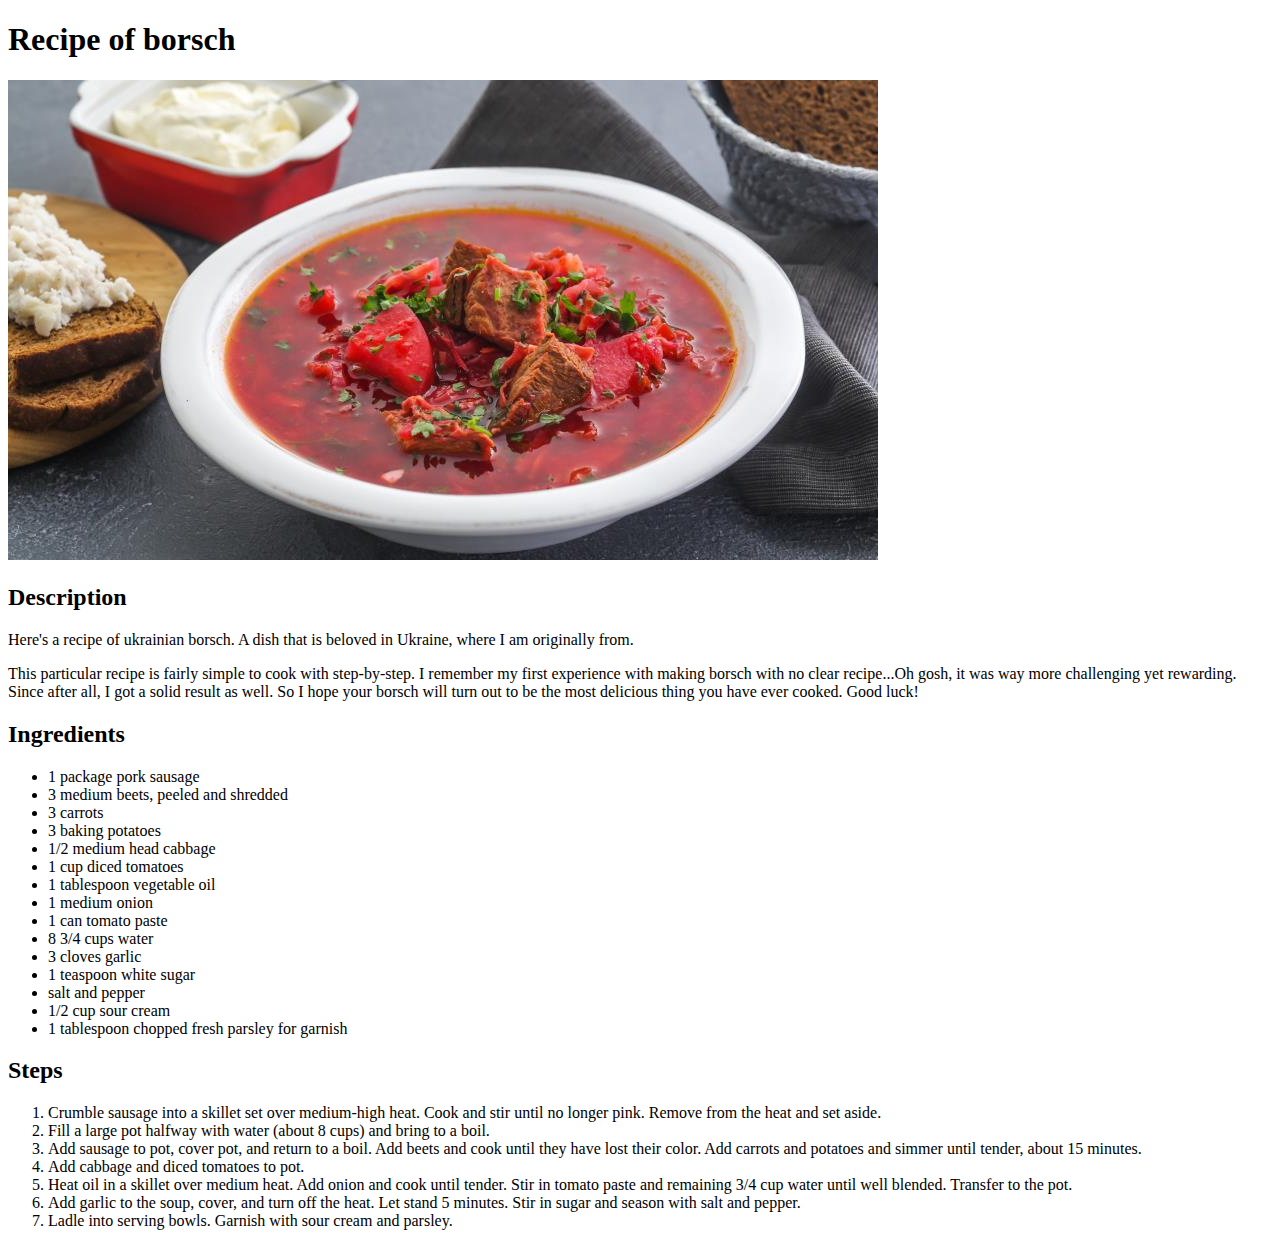
==== recipes/borsch.html @ c952f5ef "Add the recipe of borsch" ====
<!DOCTYPE html>

<html lang="en">
    <head>
        <meta charset="UTF-8">
        <title>First recipe</title>
    </head>

    <body>
        <h1>Recipe of borsch</h1>
        <img src="../images/borsch.jpg">
        <h2>Description</h2>
        <p>Here's a recipe of ukrainian borsch. A dish that is beloved in Ukraine, where I am originally from.</p>
        <p>This particular recipe is fairly simple to cook with step-by-step. I remember my first experience with making borsch with no clear recipe...Oh gosh, it was way more challenging yet rewarding. Since after all, I got a solid result as well. So I hope your borsch will turn out to be the most delicious thing you have ever cooked. Good luck!</p>
        <h2>Ingredients</h2>
        <ul>
            <li>1 package pork sausage</li>
            <li>3 medium beets, peeled and shredded</li>
            <li>3 carrots</li>
            <li>3 baking potatoes</li>
            <li>1/2 medium head cabbage</li>
            <li>1 cup diced tomatoes</li>
            <li>1 tablespoon vegetable oil</li>
            <li>1 medium onion</li>
            <li>1 can tomato paste</li>
            <li>8 3/4 cups water</li>
            <li>3 cloves garlic</li>
            <li>1 teaspoon white sugar</li>
            <li>salt and pepper</li>
            <li>1/2 cup sour cream</li>
            <li>1 tablespoon chopped fresh parsley for garnish</li>
        </ul>
        <h2>Steps</h2>
        <ol>
            <li>Crumble sausage into a skillet set over medium-high heat. Cook and stir until no longer pink. Remove from the heat and set aside.</li>
            <li>Fill a large pot halfway with water (about 8 cups) and bring to a boil.</li>
            <li>Add sausage to pot, cover pot, and return to a boil. Add beets and cook until they have lost their color. Add carrots and potatoes and simmer until tender, about 15 minutes.</li>
            <li>Add cabbage and diced tomatoes to pot.</li>
            <li>Heat oil in a skillet over medium heat. Add onion and cook until tender. Stir in tomato paste and remaining 3/4 cup water until well blended. Transfer to the pot.</li>
            <li>Add garlic to the soup, cover, and turn off the heat. Let stand 5 minutes. Stir in sugar and season with salt and pepper.</li>
            <li>Ladle into serving bowls. Garnish with sour cream and parsley.</li>
        </ol>
    </body>
</html>
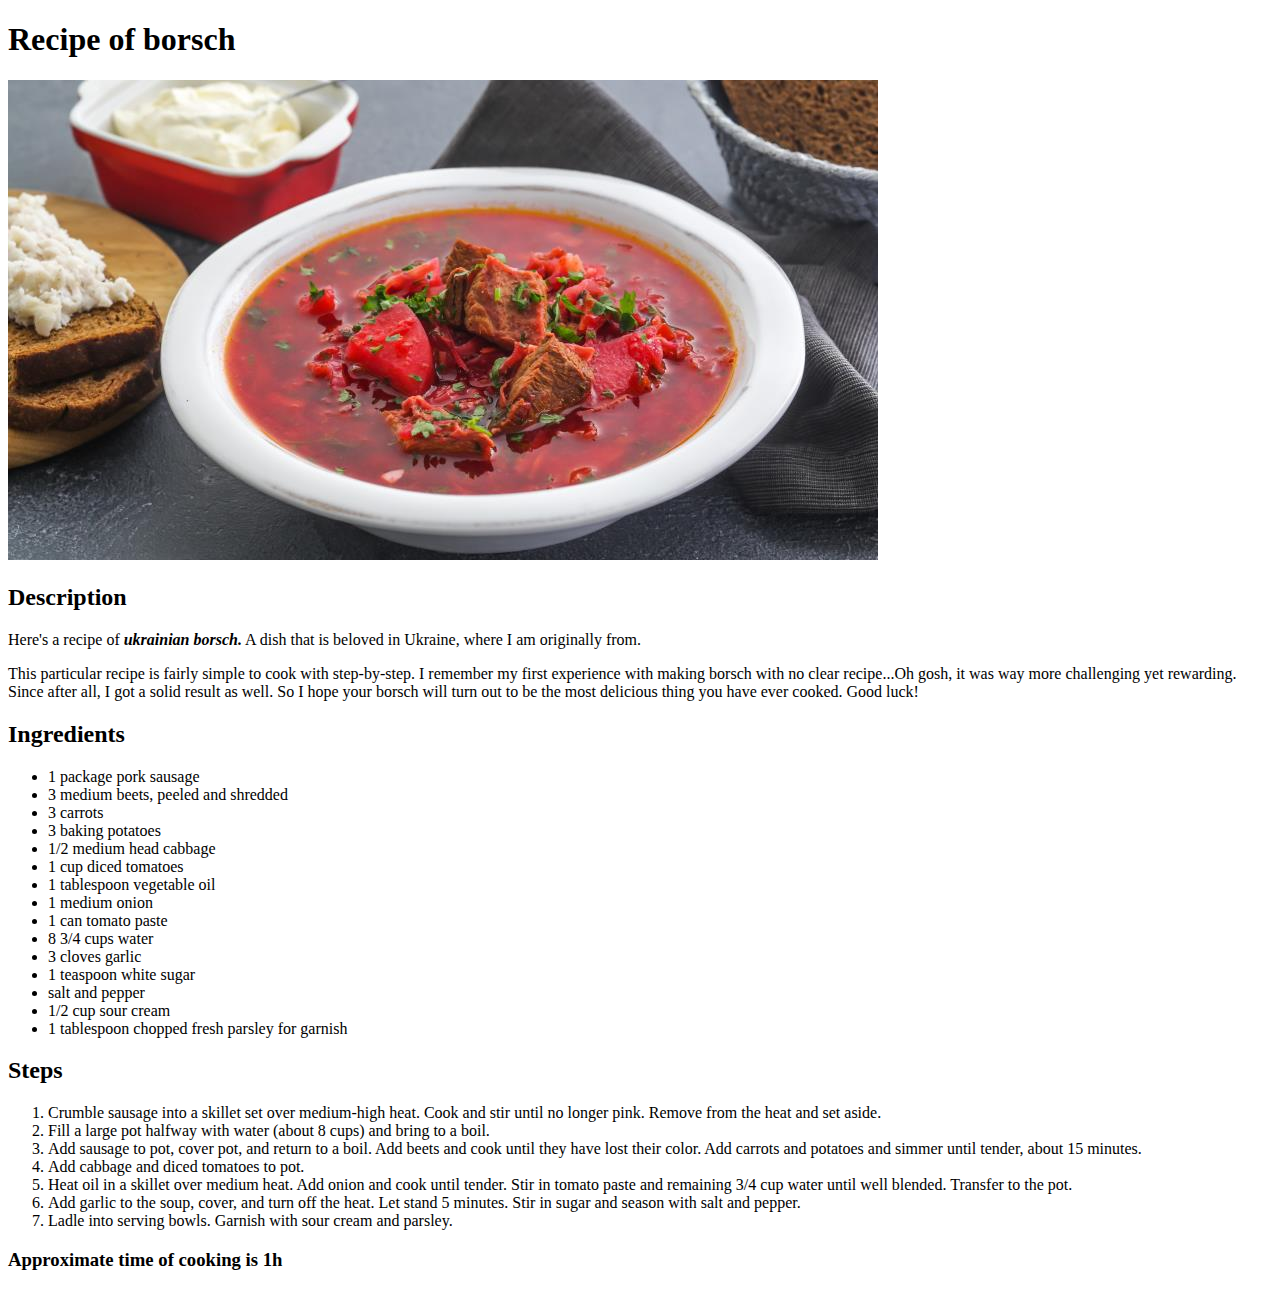
==== commit cf07c742: "Add a time-for-cooking section for the 3 recipes" ====
--- a/recipes/borsch.html
+++ b/recipes/borsch.html
@@ -8,37 +8,41 @@
 
     <body>
         <h1>Recipe of borsch</h1>
-        <img src="../images/borsch.jpg">
+            <img src="../images/borsch.jpg" alt="borsch soup">
         <h2>Description</h2>
-        <p>Here's a recipe of ukrainian borsch. A dish that is beloved in Ukraine, where I am originally from.</p>
-        <p>This particular recipe is fairly simple to cook with step-by-step. I remember my first experience with making borsch with no clear recipe...Oh gosh, it was way more challenging yet rewarding. Since after all, I got a solid result as well. So I hope your borsch will turn out to be the most delicious thing you have ever cooked. Good luck!</p>
+            <p>Here's a recipe of <strong><em>ukrainian borsch.</em></strong> A dish that is beloved in Ukraine, where I am originally from.</p>
+            <p>This particular recipe is fairly simple to cook with step-by-step. I remember my first experience with making borsch with no clear recipe...Oh gosh, it was way more challenging yet rewarding. Since after all, I got a solid result as well. So I hope your borsch will turn out to be the most delicious thing you have ever cooked. Good luck!</p>
+
         <h2>Ingredients</h2>
-        <ul>
-            <li>1 package pork sausage</li>
-            <li>3 medium beets, peeled and shredded</li>
-            <li>3 carrots</li>
-            <li>3 baking potatoes</li>
-            <li>1/2 medium head cabbage</li>
-            <li>1 cup diced tomatoes</li>
-            <li>1 tablespoon vegetable oil</li>
-            <li>1 medium onion</li>
-            <li>1 can tomato paste</li>
-            <li>8 3/4 cups water</li>
-            <li>3 cloves garlic</li>
-            <li>1 teaspoon white sugar</li>
-            <li>salt and pepper</li>
-            <li>1/2 cup sour cream</li>
-            <li>1 tablespoon chopped fresh parsley for garnish</li>
-        </ul>
+            <ul>
+                <li>1 package pork sausage</li>
+                <li>3 medium beets, peeled and shredded</li>
+                <li>3 carrots</li>
+                <li>3 baking potatoes</li>
+                <li>1/2 medium head cabbage</li>
+                <li>1 cup diced tomatoes</li>
+                <li>1 tablespoon vegetable oil</li>
+                <li>1 medium onion</li>
+                <li>1 can tomato paste</li>
+                <li>8 3/4 cups water</li>
+                <li>3 cloves garlic</li>
+                <li>1 teaspoon white sugar</li>
+                <li>salt and pepper</li>
+                <li>1/2 cup sour cream</li>
+                <li>1 tablespoon chopped fresh parsley for garnish</li>
+            </ul>
+
         <h2>Steps</h2>
-        <ol>
-            <li>Crumble sausage into a skillet set over medium-high heat. Cook and stir until no longer pink. Remove from the heat and set aside.</li>
-            <li>Fill a large pot halfway with water (about 8 cups) and bring to a boil.</li>
-            <li>Add sausage to pot, cover pot, and return to a boil. Add beets and cook until they have lost their color. Add carrots and potatoes and simmer until tender, about 15 minutes.</li>
-            <li>Add cabbage and diced tomatoes to pot.</li>
-            <li>Heat oil in a skillet over medium heat. Add onion and cook until tender. Stir in tomato paste and remaining 3/4 cup water until well blended. Transfer to the pot.</li>
-            <li>Add garlic to the soup, cover, and turn off the heat. Let stand 5 minutes. Stir in sugar and season with salt and pepper.</li>
-            <li>Ladle into serving bowls. Garnish with sour cream and parsley.</li>
-        </ol>
+            <ol>
+                <li>Crumble sausage into a skillet set over medium-high heat. Cook and stir until no longer pink. Remove from the heat and set aside.</li>
+                <li>Fill a large pot halfway with water (about 8 cups) and bring to a boil.</li>
+                <li>Add sausage to pot, cover pot, and return to a boil. Add beets and cook until they have lost their color. Add carrots and potatoes and simmer until tender, about 15 minutes.</li>
+                <li>Add cabbage and diced tomatoes to pot.</li>
+                <li>Heat oil in a skillet over medium heat. Add onion and cook until tender. Stir in tomato paste and remaining 3/4 cup water until well blended. Transfer to the pot.</li>
+                <li>Add garlic to the soup, cover, and turn off the heat. Let stand 5 minutes. Stir in sugar and season with salt and pepper.</li>
+                <li>Ladle into serving bowls. Garnish with sour cream and parsley.</li>
+            </ol>
+
+            <h3>Approximate time of cooking is 1h</h3>
     </body>
 </html>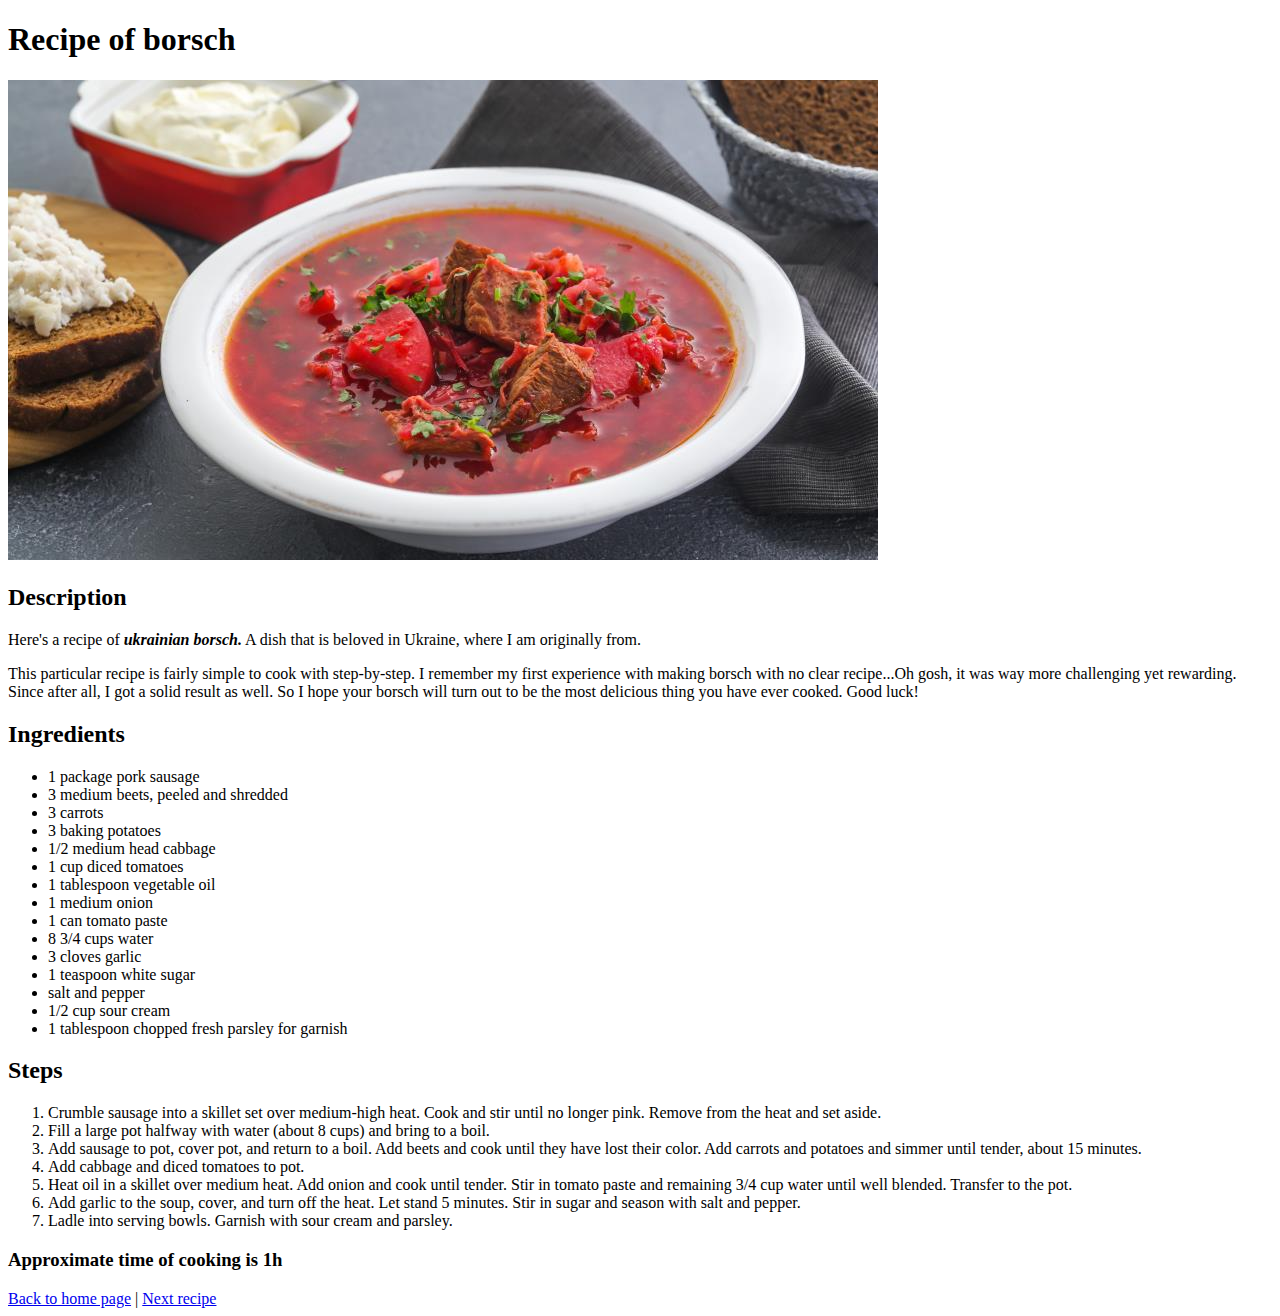
==== commit 5dd889cc: "Add links to home, previous and next pages" ====
--- a/recipes/borsch.html
+++ b/recipes/borsch.html
@@ -3,7 +3,7 @@
 <html lang="en">
     <head>
         <meta charset="UTF-8">
-        <title>First recipe</title>
+        <title>Borsch's page</title>
     </head>
 
     <body>
@@ -43,6 +43,9 @@
                 <li>Ladle into serving bowls. Garnish with sour cream and parsley.</li>
             </ol>
 
-            <h3>Approximate time of cooking is 1h</h3>
+        <h3>Approximate time of cooking is 1h</h3>
+
+        <a href="../index.html">Back to home page</a> |
+        <a href="./vareniky.html">Next recipe</a>
     </body>
 </html>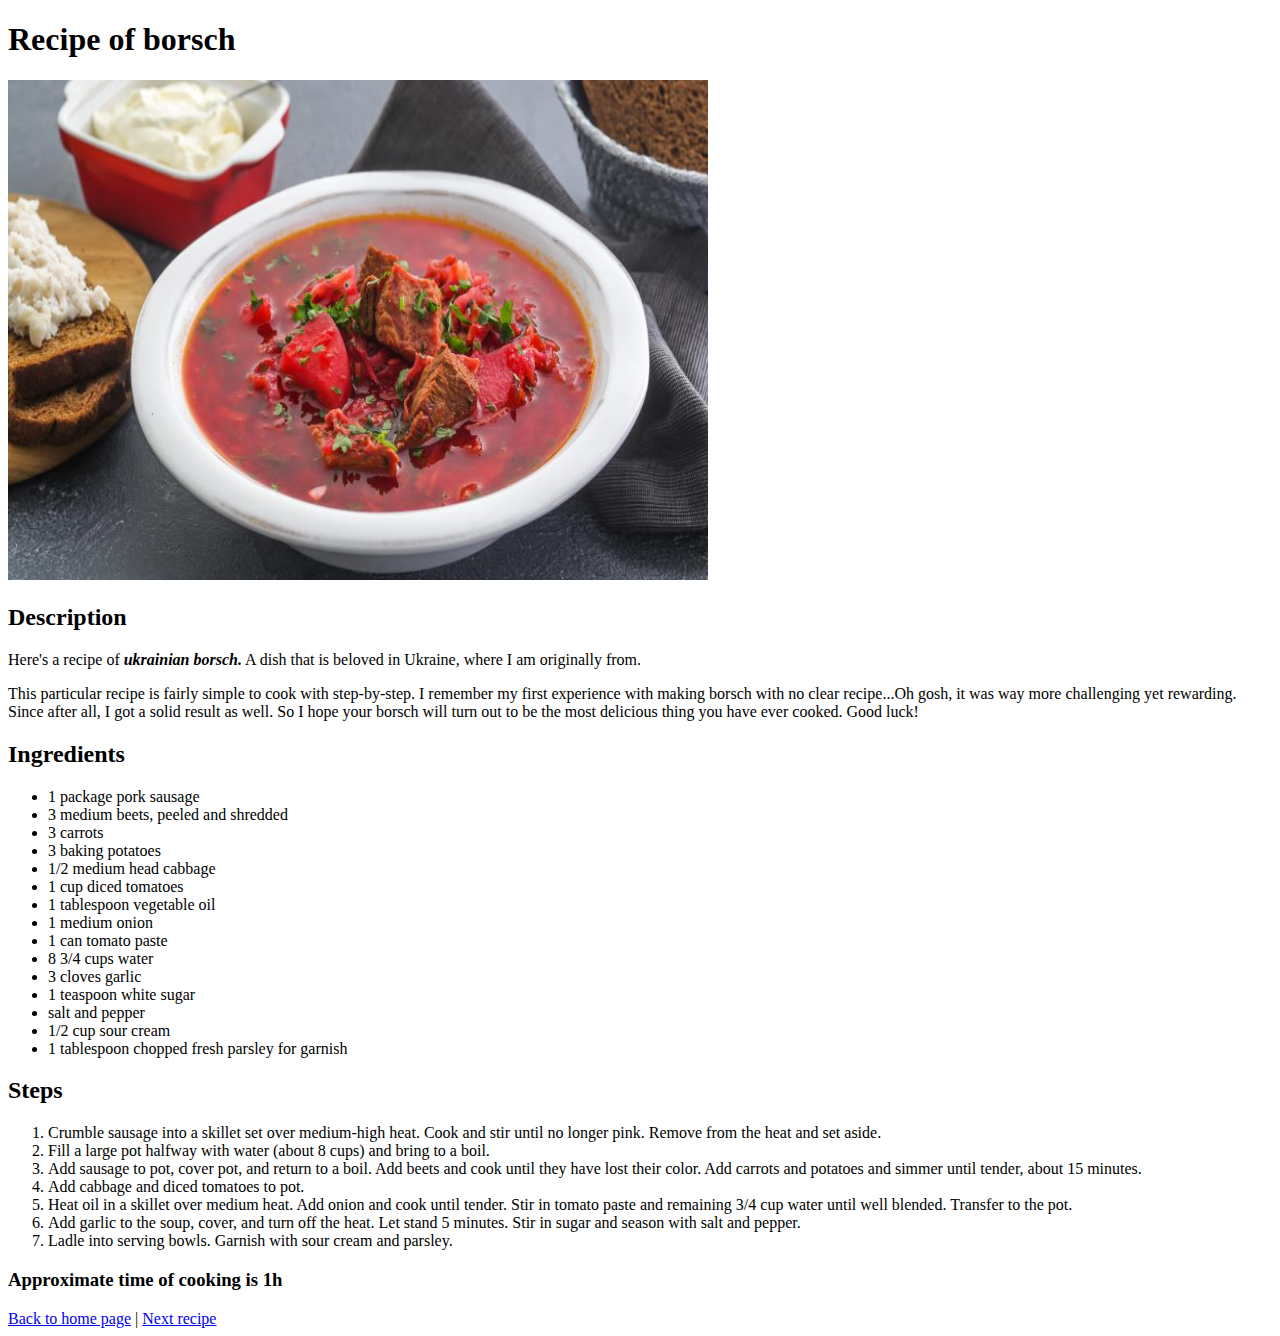
==== commit 6d4a8543: "Change images' sizes to 700x500" ====
--- a/recipes/borsch.html
+++ b/recipes/borsch.html
@@ -8,7 +8,7 @@
 
     <body>
         <h1>Recipe of borsch</h1>
-            <img src="../images/borsch.jpg" alt="borsch soup">
+            <img src="../images/borsch.jpg" alt="borsch soup" width="700" height="500">
         <h2>Description</h2>
             <p>Here's a recipe of <strong><em>ukrainian borsch.</em></strong> A dish that is beloved in Ukraine, where I am originally from.</p>
             <p>This particular recipe is fairly simple to cook with step-by-step. I remember my first experience with making borsch with no clear recipe...Oh gosh, it was way more challenging yet rewarding. Since after all, I got a solid result as well. So I hope your borsch will turn out to be the most delicious thing you have ever cooked. Good luck!</p>
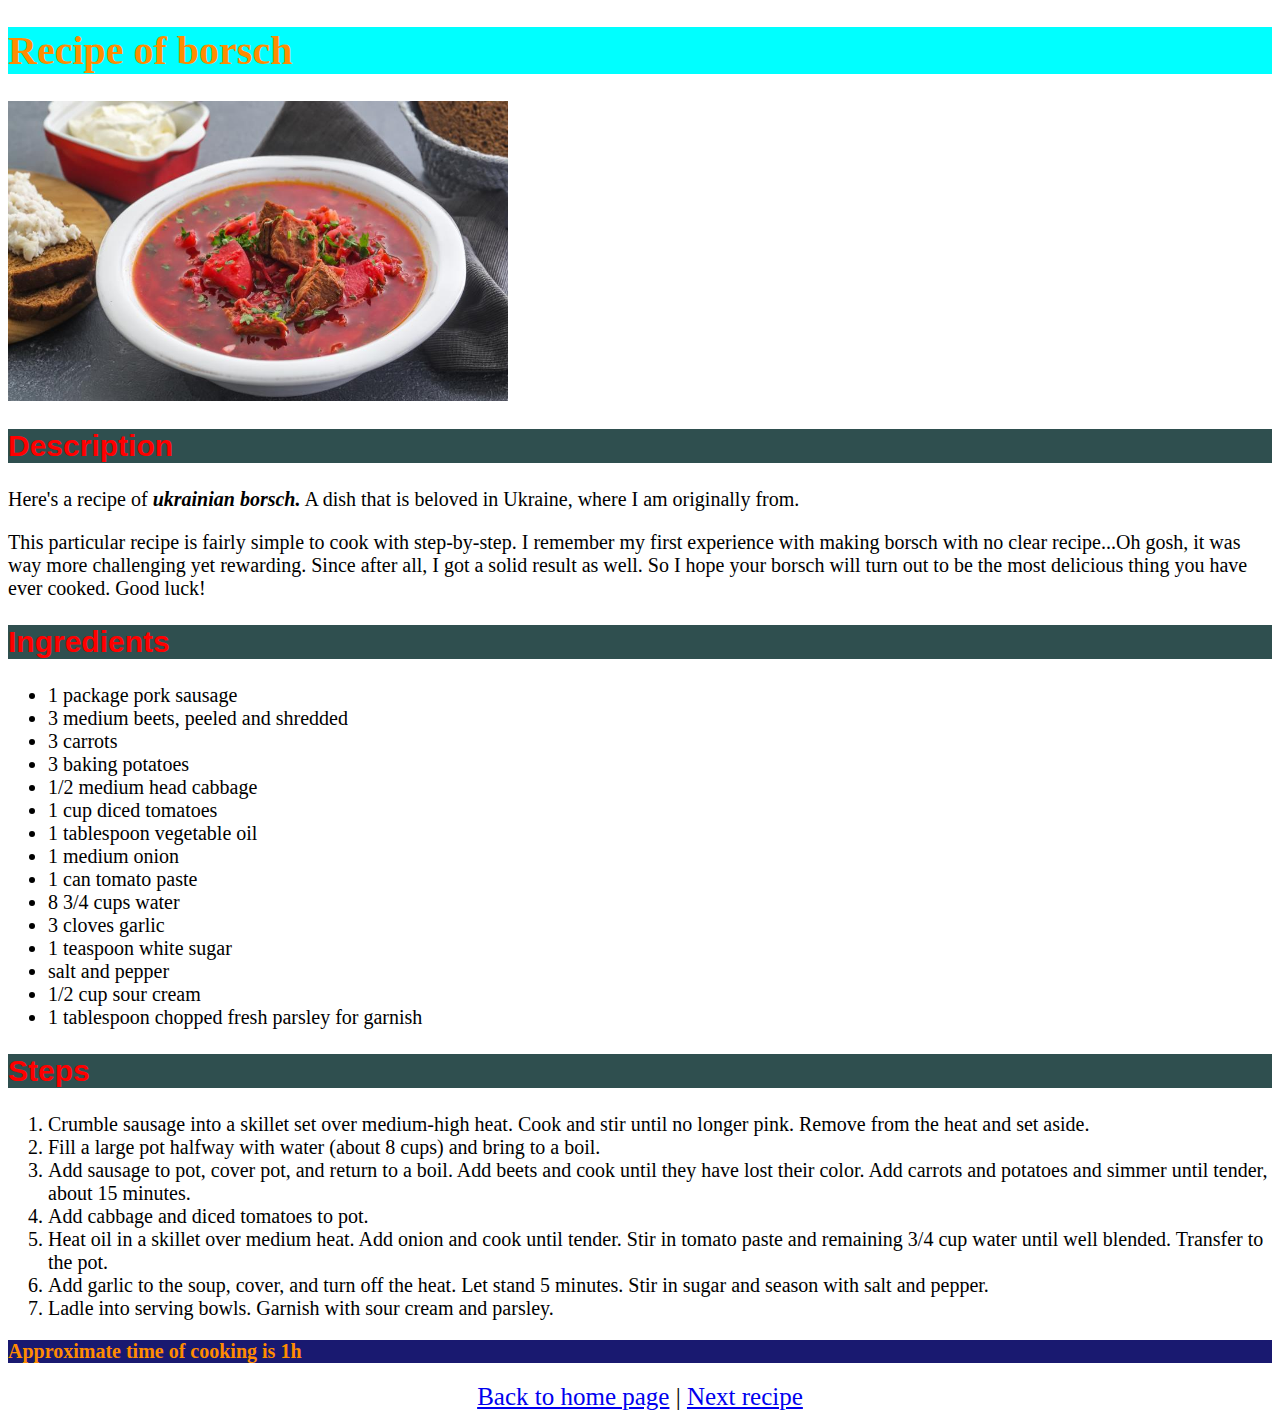
==== commit 1e1868ea: "Create one css file for the 1st and 2nd pages" ====
--- a/recipes/borsch.html
+++ b/recipes/borsch.html
@@ -4,11 +4,12 @@
     <head>
         <meta charset="UTF-8">
         <title>Borsch's page</title>
+        <link rel="stylesheet" href="./style.css">
     </head>
 
     <body>
         <h1>Recipe of borsch</h1>
-            <img src="../images/borsch.jpg" alt="borsch soup" width="700" height="500">
+            <img src="../images/borsch.jpg" alt="borsch soup" width="700" height="500" class="diff-size">
         <h2>Description</h2>
             <p>Here's a recipe of <strong><em>ukrainian borsch.</em></strong> A dish that is beloved in Ukraine, where I am originally from.</p>
             <p>This particular recipe is fairly simple to cook with step-by-step. I remember my first experience with making borsch with no clear recipe...Oh gosh, it was way more challenging yet rewarding. Since after all, I got a solid result as well. So I hope your borsch will turn out to be the most delicious thing you have ever cooked. Good luck!</p>
@@ -45,7 +46,9 @@
 
         <h3>Approximate time of cooking is 1h</h3>
 
-        <a href="../index.html">Back to home page</a> |
-        <a href="./vareniky.html">Next recipe</a>
+        <div class="feature">
+            <a href="../index.html">Back to home page</a> |
+            <a href="./vareniky.html">Next recipe</a>
+        </div>
     </body>
 </html>--- a/recipes/style.css
+++ b/recipes/style.css
@@ -0,0 +1,55 @@
+h1 {
+    color: darkorange;
+    background-color: aqua;
+    font-size: 40px;
+    font-family: 'Times New Roman', Times, serif, sans-serif;
+    font-weight: bold;
+}
+
+h2 {
+    background-color: darkslategray;
+    color: red;
+    font-size: 30px;
+    font-family:Arial, Helvetica, sans-serif;
+}
+
+img {
+    height: 500px;
+    width: 800px;
+}
+
+img.diff-size {
+    height: 300px;
+    width: 500px;
+}
+
+p,
+ol,
+ul {
+    font-size: 20px;
+}
+
+h3 {
+    color: darkorange;
+    background-color:midnightblue;
+    font-weight: bold;
+    font-size: 20px;
+    font-family: 'Times New Roman', Times, serif;
+}
+
+.feature {
+    text-align: center;
+    font-size: 25px;
+}
+
+div {
+    font-size: 25px;
+    text-align: center;
+}
+
+h4 {
+    color:rebeccapurple;
+    font-size: 20px;
+    font-family: 'Courier New', Courier, monospace, sans-serif;
+    font-weight: bold;
+}